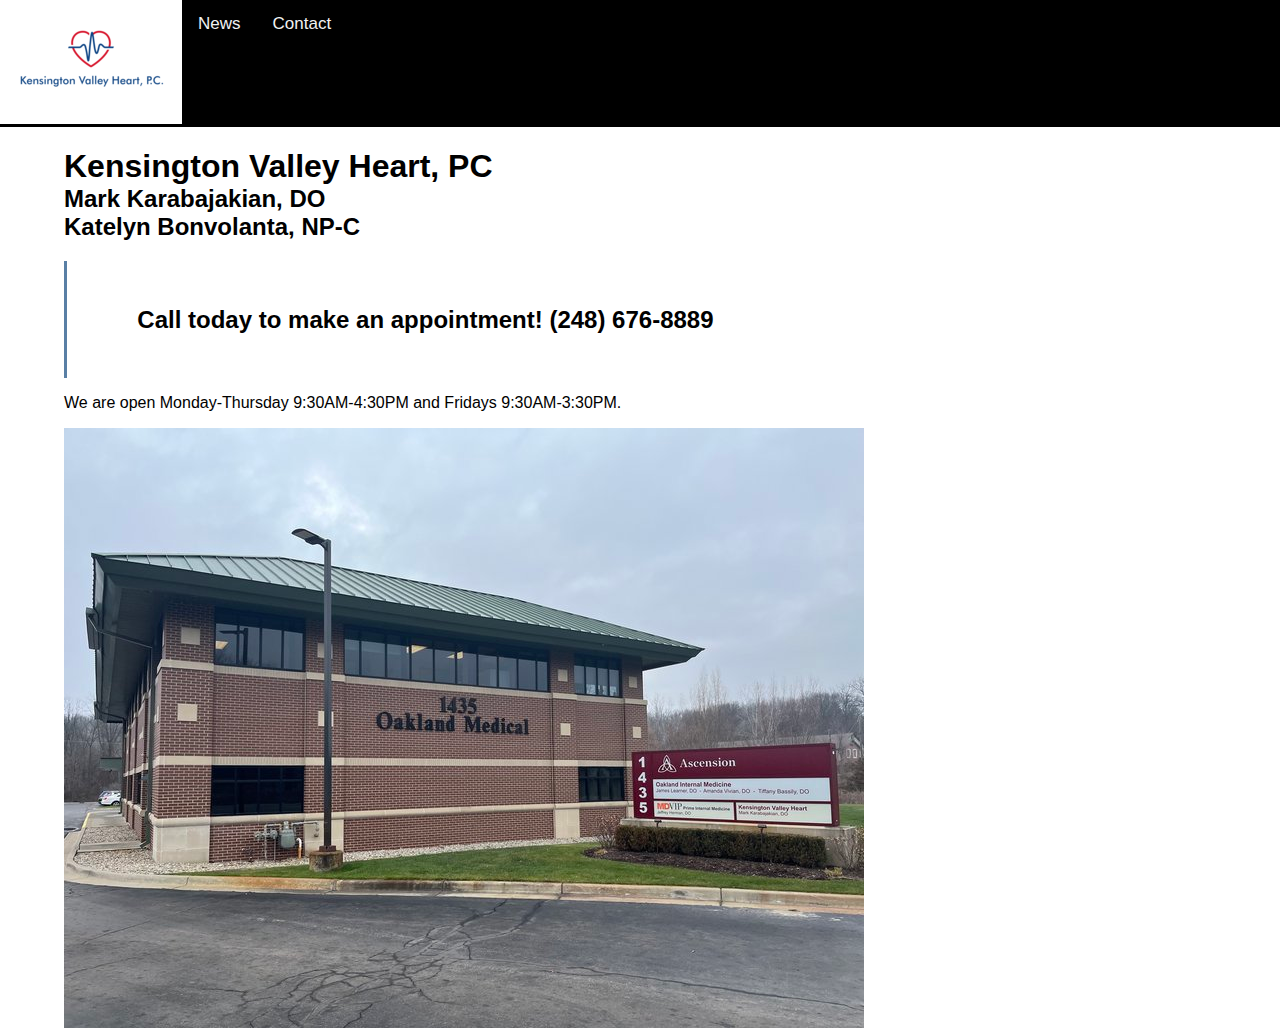
==== index.html @ 925ac72a "removed outdated pages" ====
<!DOCTYPE html>
<html lang="en">
  <head>
    <meta charset="UTF-8">
    <meta name="viewport" content="width=device-width, initial-scale=1">
    <meta name="description" content="website for private cardiology practice Kensington Valley Heart in Milford Michigan, the office of Doctor Mark Karabajakian.">
    <link rel="stylesheet" href="menu.css">
   
    <title>Kensington Valley Heart &#8211; KVH</title>
    <link rel="icon" type="image/png" href="images/KVH-Logo-small-50px.png">
    <link rel="stylesheet" href="https://cdnjs.cloudflare.com/ajax/libs/font-awesome/4.7.0/css/font-awesome.min.css">

  </head>

<body>

<div class="topnav" id="myTopnav">
  <a class="logo" href="https://kvheart.com" class="active" style="background-color: #ffffff;">
  		<img style="color:black;" alt="Kensington Valley Heart Logo" class="logo" src="/images/KVH-official-Logo-150px.png">
  </a>
  <a href="news">News</a>
  <a href="contact">Contact</a>
<!--  <a href="about">About</a>
  <a href="patientportal">Patient Portal</a>
-->
  <a href="javascript:void(0);" class="icon" onclick="myFunction()">
    <i class="fa fa-bars"></i>
  </a>
</div>

 <!-- <p style="font-size: 20px; color:darkred; background-color: goldenrod;border-style: solid;border-color: red;">This website is under construction </p>-->

<h1 style="margin-bottom:0px";>Kensington Valley Heart, PC</h1>
<h2 style="margin-top:0px;margin-bottom:0px">Mark Karabajakian, DO</h2>
<h2 style="margin-top:0px">Katelyn Bonvolanta, NP-C</h2>
<div style="padding-left:5%">
	<div class="Contact info block">
		
		<div class="info-block">
			<h2> Call today to make an appointment! (248) 676-8889</h2>
		</div>
	</div>
	<div class=hours>
		<p> We are open Monday-Thursday 9:30AM-4:30PM and Fridays 9:30AM-3:30PM. </p>

		
		


 
	</div>
	<div>
		<img src="/images/building-800w.jpg" alt="A photo of our office building" style="max-width: 95%;">
	</div>



</div>

<script>
function myFunction() {
  var x = document.getElementById("myTopnav");
  if (x.className === "topnav") {
    x.className += " responsive";
  } else {
    x.className = "topnav";
  }
}
</script>

</body>
</html>
---- menu.css ----
body {
  margin: 0;
  font-family: Arial, Helvetica, sans-serif;
}


.topnav {
  overflow: hidden;
  background-color: #000000;
  border-style: none none solid none;
}

.topnav a {
  float: left;
  display: block;
  color: #f2f2f2;
  text-align: center;
  padding: 14px 16px;
  text-decoration: none;
  font-size: 17px;
}

.topnav a:hover {
  background-color: #ddd;
  color: black;
}

.topnav a.active {
  background-color: #996666;
  color: white;
}

.topnav .icon {
  display: none;
}

@media screen and (max-width: 600px) {
  .topnav a:not(:first-child) {display: none;}
  .topnav a.icon {
    float: right;
    display: block;
  }
}

@media screen and (max-width: 600px) {
  .topnav.responsive {position: relative;}
  .topnav.responsive .icon {
    position: absolute;
    right: 0;
    top: 0;
  }
  .topnav.responsive a {
    float: none;
    display: block;
    text-align: left;
  }
}
.fa{
    display:inline-block;
    font:normal normal normal 14px/1 FontAwesome;
    font-size:inherit;
    text-rendering:auto;
    -webkit-font-smoothing:antialiased;
    -moz-osx-font-smoothing:grayscale
}
.fa-navicon:before,.fa-reorder:before,.fa-bars:before{
    content:"\f0c9"
}
.info-block-label{
  font-weight: 900;
  border-style: solid;
  font-size: 20px;
}
.info-block-info{
  font-size: 16px;
}
.info-block{
  /*margin-left: 5%;*/
  margin-right: 20%;
  margin-bottom: 12px;
  border-style: none none none solid;
  border-color: #597FA5;
  padding: 2%; 
/*  float: left;*/
 /* display: inline-block;*/
 
}
.twitter-timeline{
  width: 100% !important;
}
}
.logo{
  background-color: #ffffff;\
  border-style: none none solid none;
}
h1{
  margin-left: 5%;
}
h2{
  margin-left: 5%;
}
li{
  margin-left: 5%;
}


.profile-pic{
  border-style: solid;
  
}
/*#ForgotPassword{
  color:indianred;
}*/
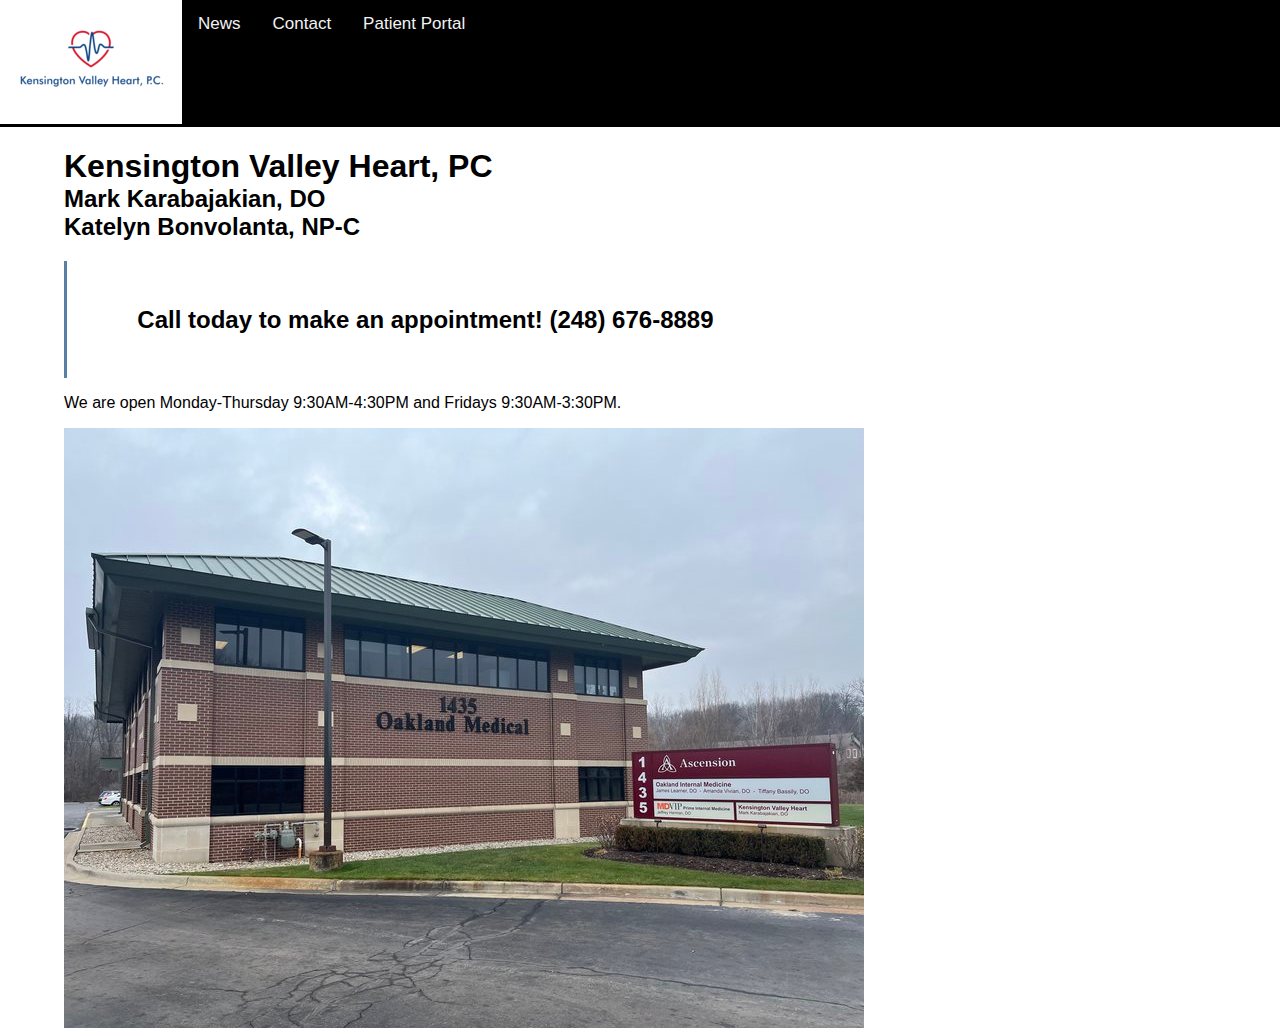
==== commit c4a7f765: "re-uploading patient portal page" ====
--- a/index.html
+++ b/index.html
@@ -20,9 +20,9 @@
   </a>
   <a href="news">News</a>
   <a href="contact">Contact</a>
-<!--  <a href="about">About</a>
+<!--  <a href="about">About</a> -->
   <a href="patientportal">Patient Portal</a>
--->
+
   <a href="javascript:void(0);" class="icon" onclick="myFunction()">
     <i class="fa fa-bars"></i>
   </a>
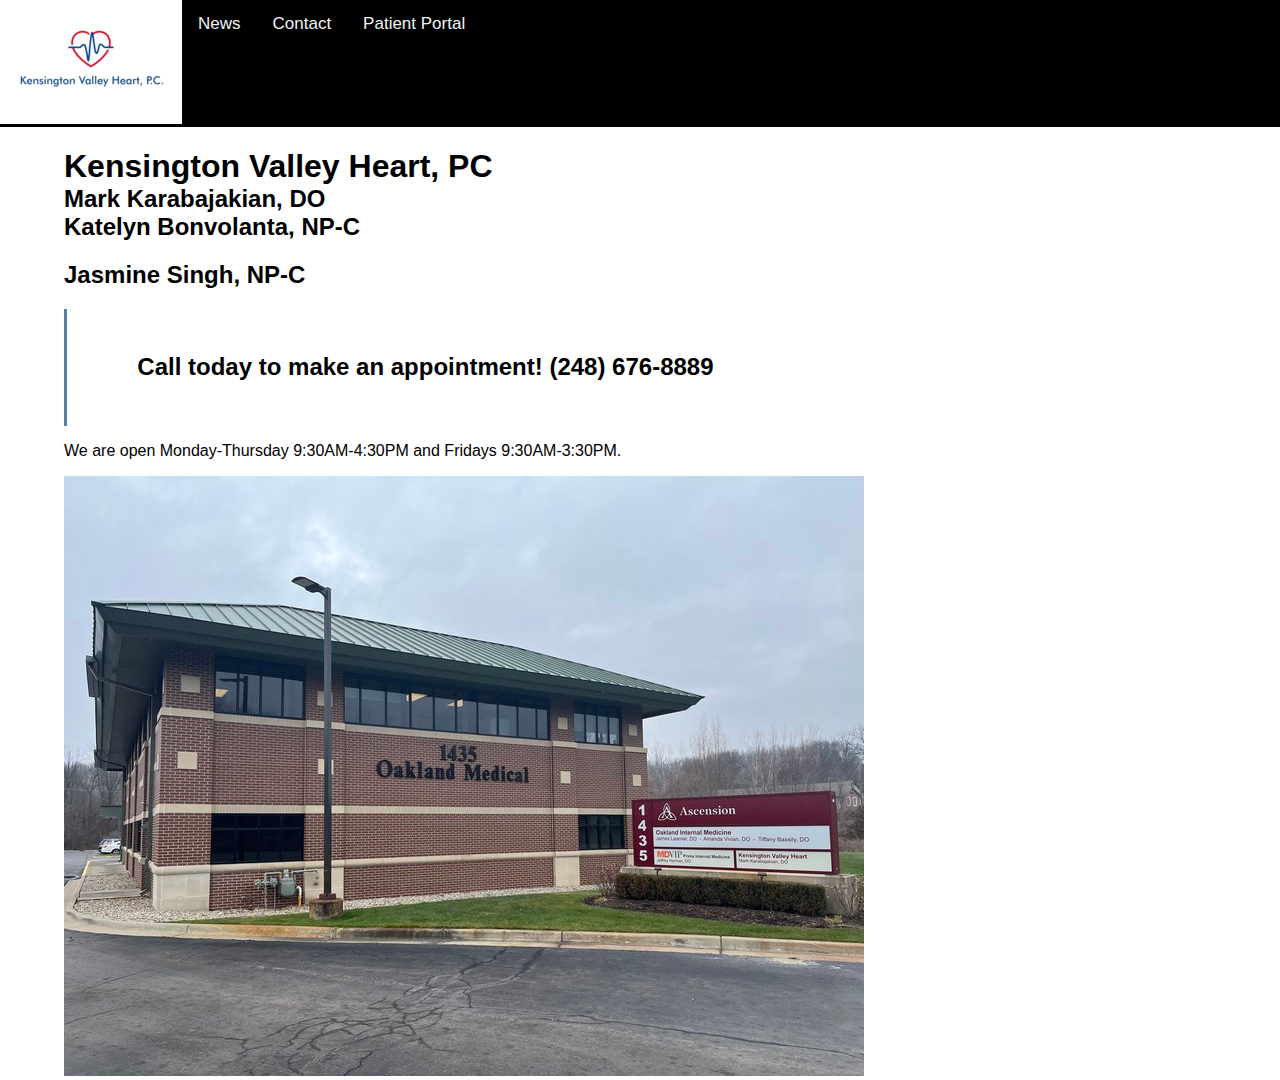
==== commit 40deab45: "Update index.html" ====
--- a/index.html
+++ b/index.html
@@ -33,6 +33,7 @@
 <h1 style="margin-bottom:0px";>Kensington Valley Heart, PC</h1>
 <h2 style="margin-top:0px;margin-bottom:0px">Mark Karabajakian, DO</h2>
 <h2 style="margin-top:0px">Katelyn Bonvolanta, NP-C</h2>
+<h2 style="margin-top:0px">Jasmine Singh, NP-C</h2>
 <div style="padding-left:5%">
 	<div class="Contact info block">
 		
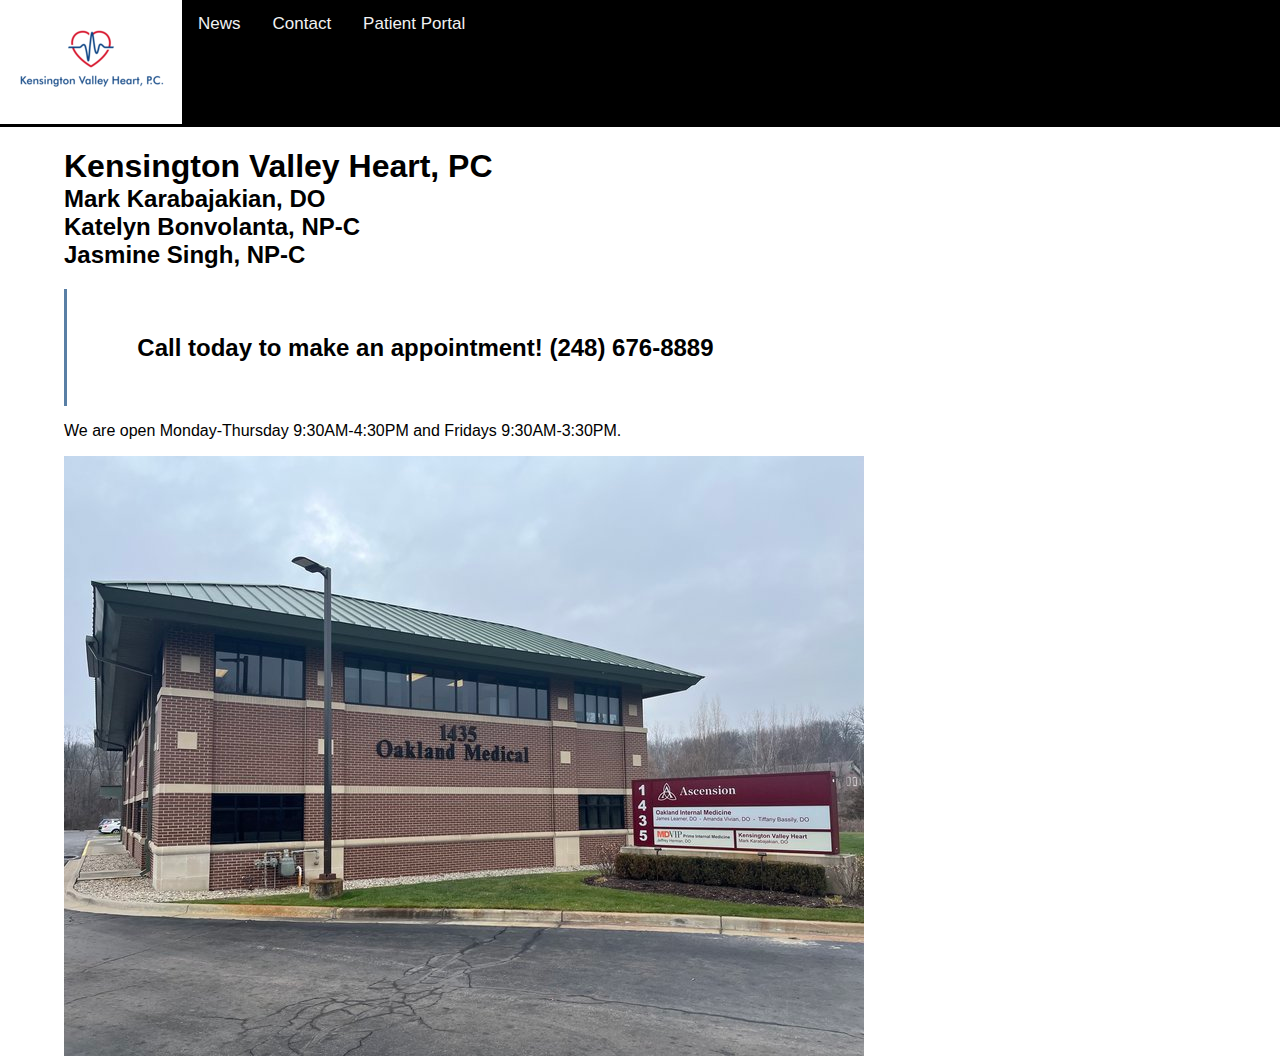
==== commit e7d2710a: "Update index.html" ====
--- a/index.html
+++ b/index.html
@@ -32,7 +32,7 @@
 
 <h1 style="margin-bottom:0px";>Kensington Valley Heart, PC</h1>
 <h2 style="margin-top:0px;margin-bottom:0px">Mark Karabajakian, DO</h2>
-<h2 style="margin-top:0px">Katelyn Bonvolanta, NP-C</h2>
+<h2 style="margin-top:0px;margin-bottom:0px">Katelyn Bonvolanta, NP-C</h2>
 <h2 style="margin-top:0px">Jasmine Singh, NP-C</h2>
 <div style="padding-left:5%">
 	<div class="Contact info block">
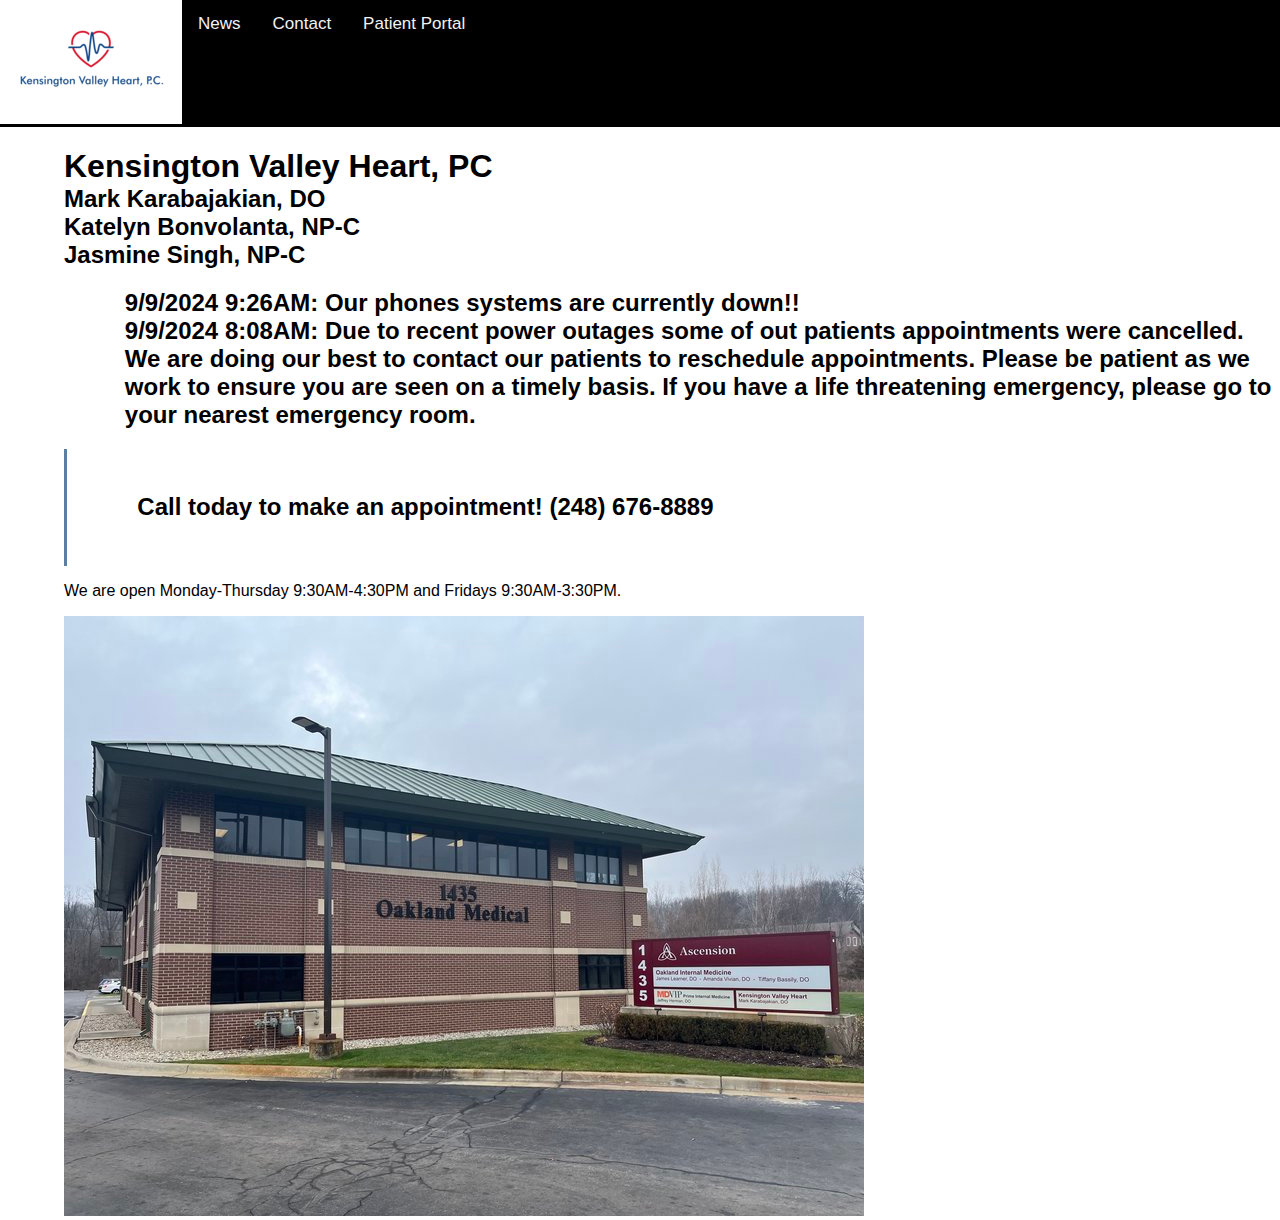
==== commit ccfc9920: "Update index.html" ====
--- a/index.html
+++ b/index.html
@@ -35,7 +35,16 @@
 <h2 style="margin-top:0px;margin-bottom:0px">Katelyn Bonvolanta, NP-C</h2>
 <h2 style="margin-top:0px">Jasmine Singh, NP-C</h2>
 <div style="padding-left:5%">
-	<div class="Contact info block">
+	<div class="Announcement">
+    <h2> 
+      9/9/2024 9:26AM: Our phones systems are currently down!!
+
+      <br>
+       9/9/2024 8:08AM: Due to recent power outages some of out patients appointments were cancelled. We are doing our best to contact our patients to reschedule appointments. Please be patient as we work to ensure you are seen on a timely basis. If you have a life threatening emergency, please go to your nearest emergency room.
+      
+    </h2>
+  </div>
+  <div class="Contact info block">
 		
 		<div class="info-block">
 			<h2> Call today to make an appointment! (248) 676-8889</h2>
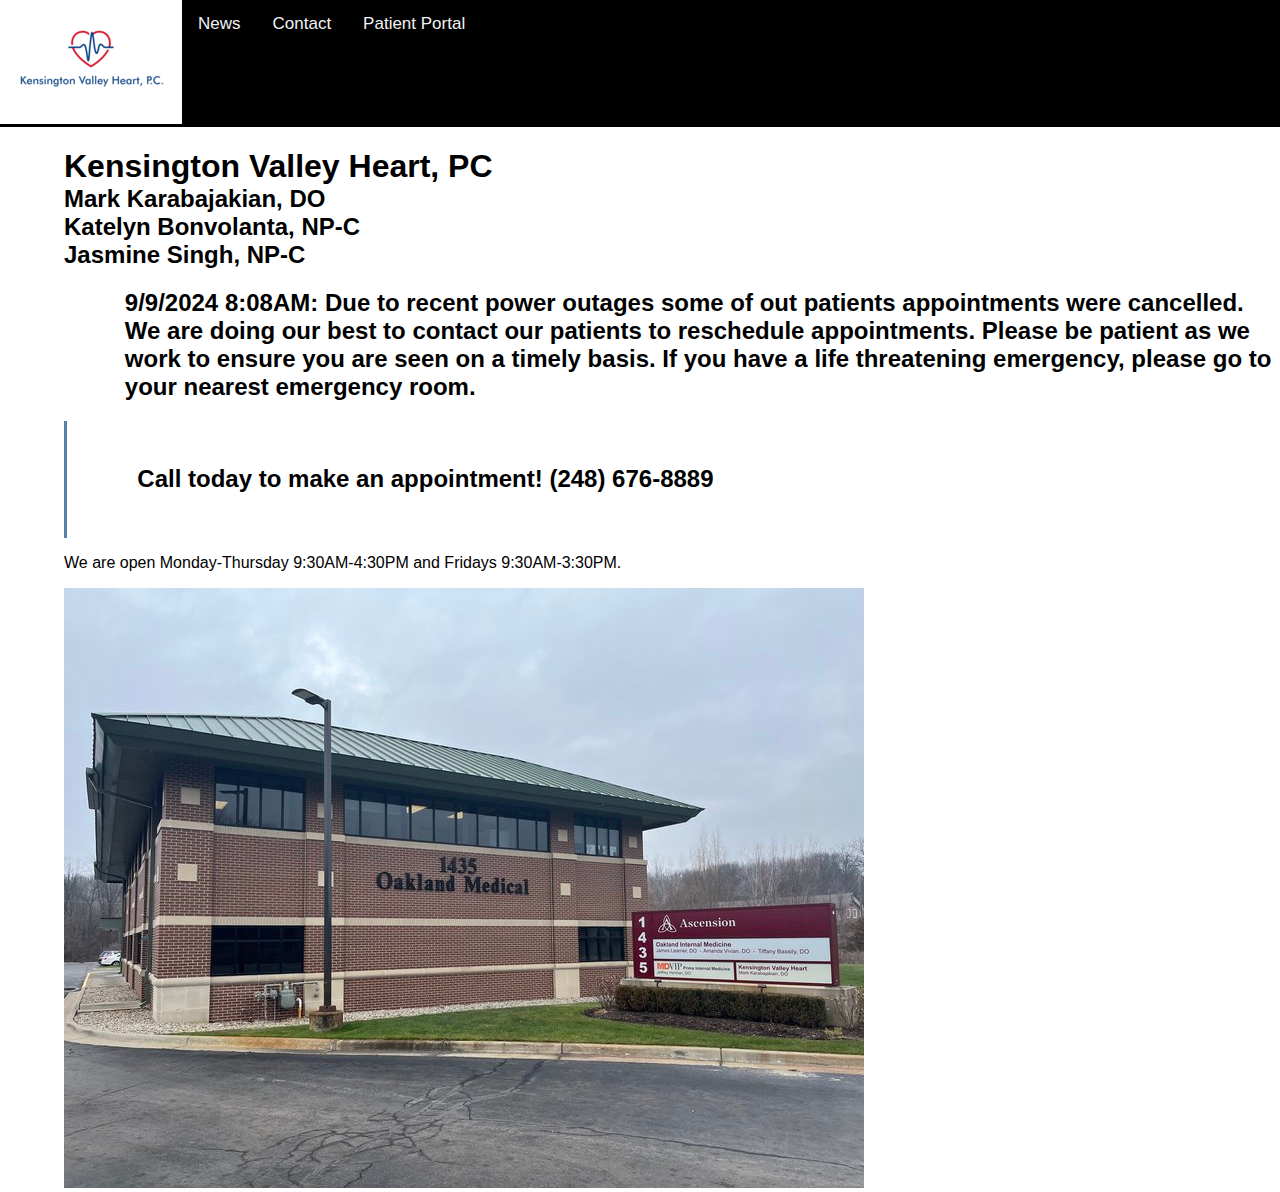
==== commit cfda8d9e: "change status" ====
--- a/index.html
+++ b/index.html
@@ -37,9 +37,7 @@
 <div style="padding-left:5%">
 	<div class="Announcement">
     <h2> 
-      9/9/2024 9:26AM: Our phones systems are currently down!!
-
-      <br>
+      
        9/9/2024 8:08AM: Due to recent power outages some of out patients appointments were cancelled. We are doing our best to contact our patients to reschedule appointments. Please be patient as we work to ensure you are seen on a timely basis. If you have a life threatening emergency, please go to your nearest emergency room.
       
     </h2>
--- a/menu.css
+++ b/menu.css
@@ -108,6 +108,10 @@
   border-style: solid;
   
 }
+.Announcements{
+  font-family: ui-monospace;
+  color: #2929a3;
+}
 /*#ForgotPassword{
   color:indianred;
 }*/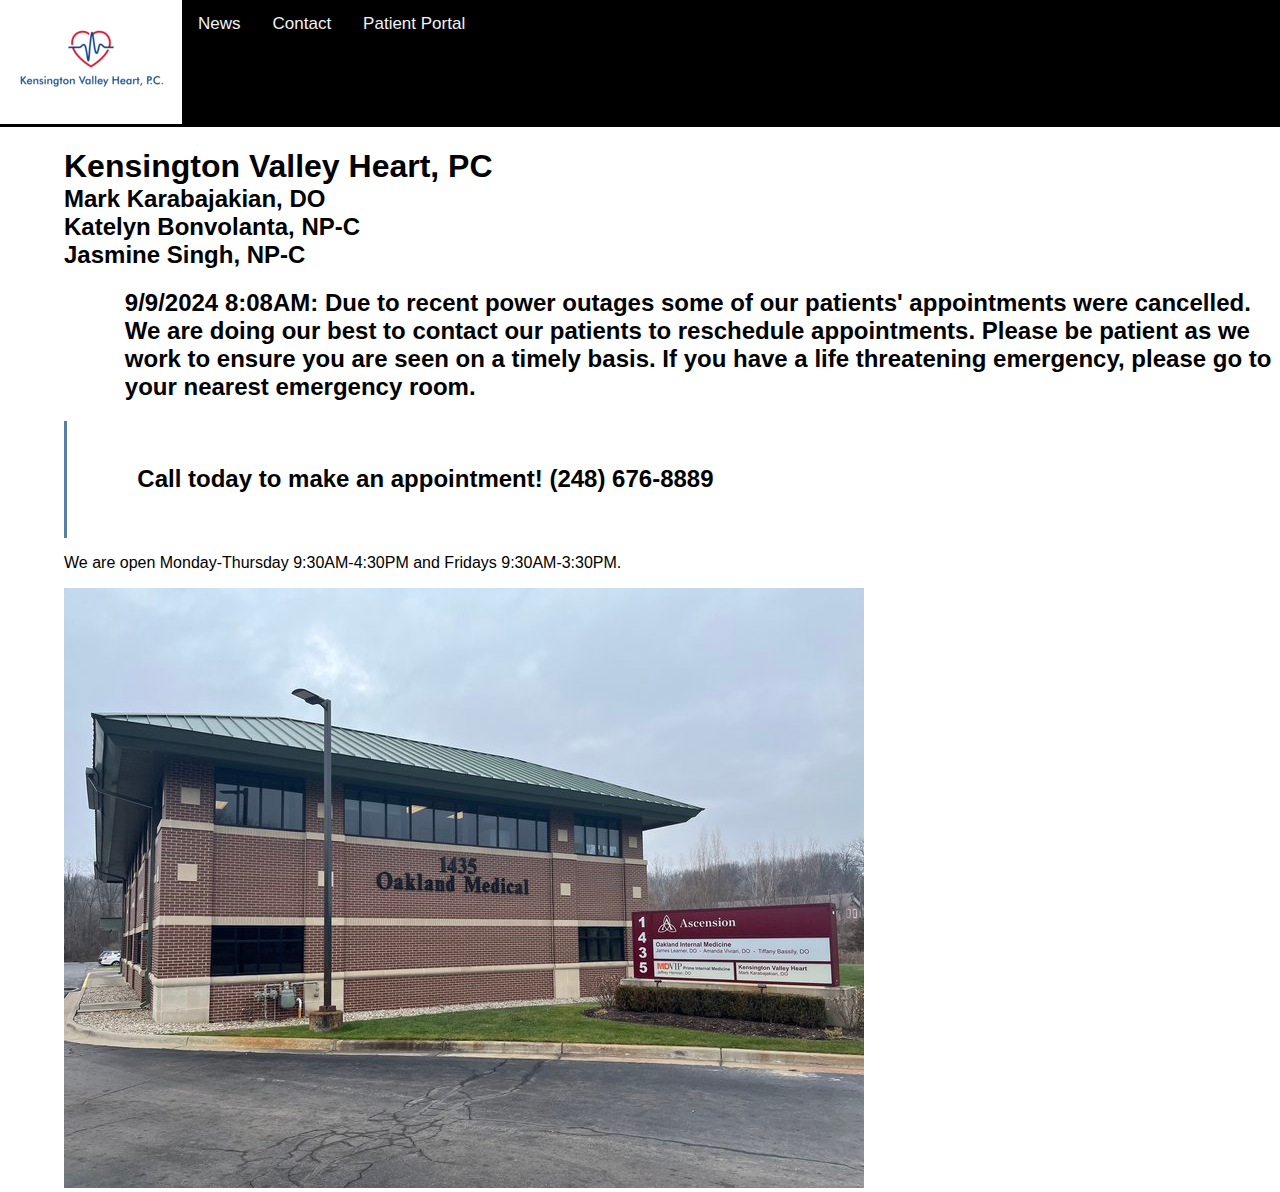
==== commit 1b1edbc0: "spelling" ====
--- a/index.html
+++ b/index.html
@@ -38,7 +38,7 @@
 	<div class="Announcement">
     <h2> 
       
-       9/9/2024 8:08AM: Due to recent power outages some of out patients appointments were cancelled. We are doing our best to contact our patients to reschedule appointments. Please be patient as we work to ensure you are seen on a timely basis. If you have a life threatening emergency, please go to your nearest emergency room.
+       9/9/2024 8:08AM: Due to recent power outages some of our patients' appointments were cancelled. We are doing our best to contact our patients to reschedule appointments. Please be patient as we work to ensure you are seen on a timely basis. If you have a life threatening emergency, please go to your nearest emergency room.
       
     </h2>
   </div>
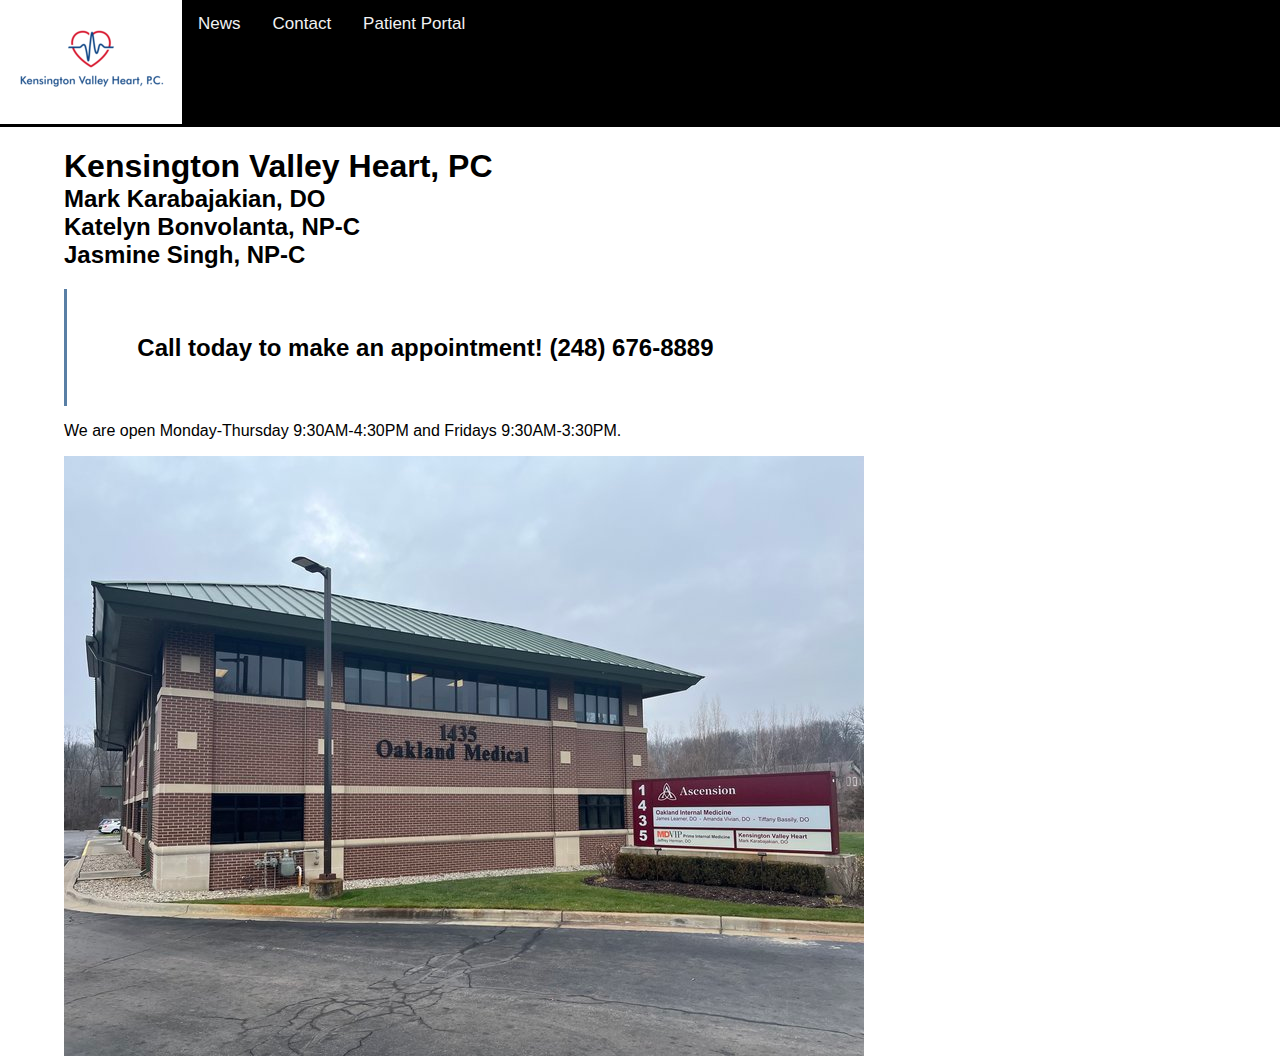
==== commit 7d3548a1: "Update index.html" ====
--- a/index.html
+++ b/index.html
@@ -38,7 +38,7 @@
 	<div class="Announcement">
     <h2> 
       
-       9/9/2024 8:08AM: Due to recent power outages some of our patients' appointments were cancelled. We are doing our best to contact our patients to reschedule appointments. Please be patient as we work to ensure you are seen on a timely basis. If you have a life threatening emergency, please go to your nearest emergency room.
+       <!-- PUT ANNOUNCEMENTS HERE -->
       
     </h2>
   </div>
